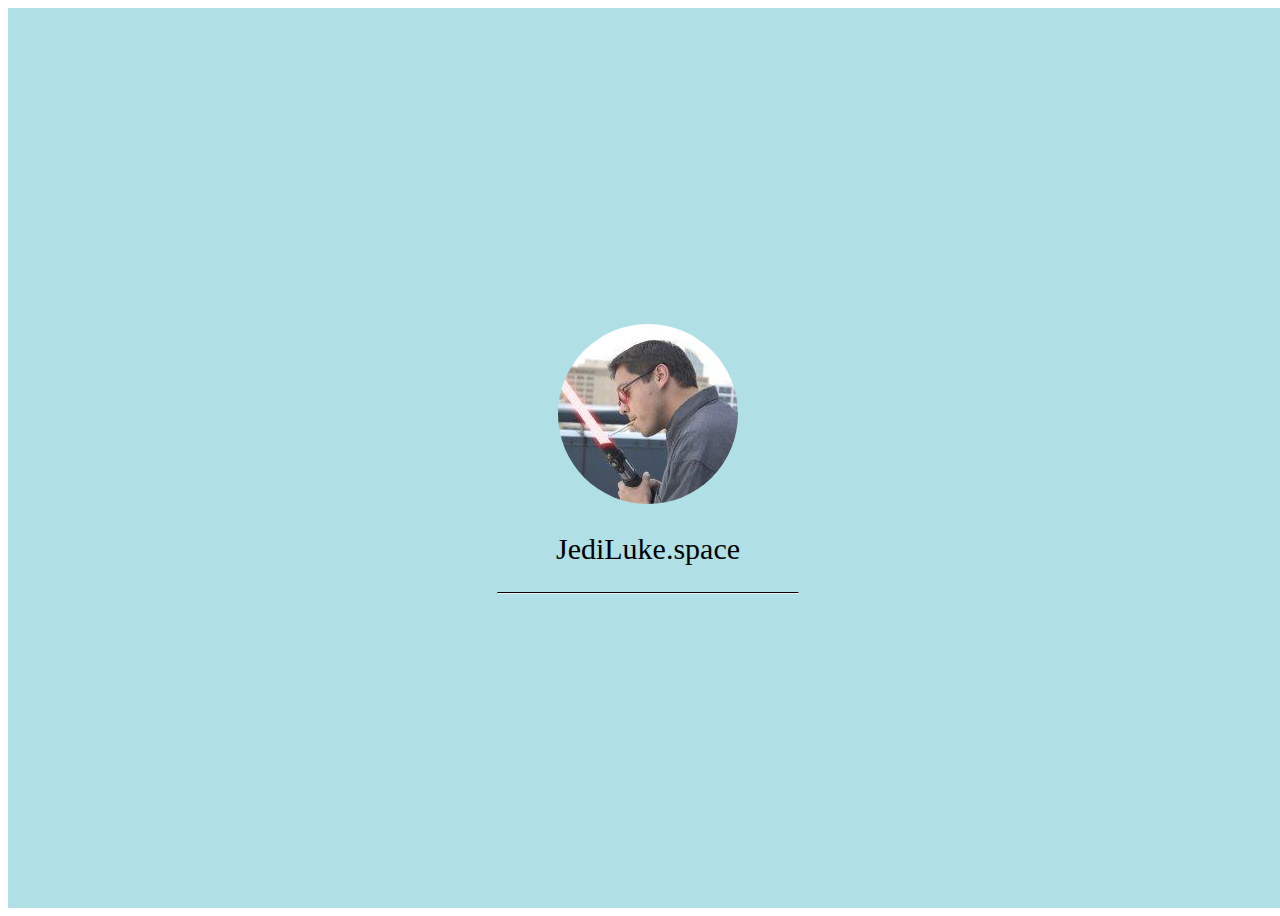
==== index.html @ c32c37ef "Landing page." ====
<!DOCTYPE hmtl>
<html lang="en">
<head>
    <script>
        prompt("This is coded by Grace. Enter your name to view the page.");
    </script>
<style>
    div {
      background-color: powderblue;
    }

    .flex-container {
    	display:flex;
    	flex-direction: column; 
    	margin:0; 
    	width: 100vw; 
    	height:100vh; 
    	align-items:center; 
    	justify-content:center;
        }
    .flex-container > div {
    	width: 100vw;
    	margin: 10px;
    	text-align: center;
    	line-height: 50px;
    	font-size: 30px;
    	font-family: Lato;
    	}
    	
    hr.line {
		border-top: 1px solid black;		
		}
	img {
		border-radius: 50%;
	}
</style>
</head>
<body>
<div class="flex-container">
    <div><img src="images/mainImage.jpg"></div>
    <div>JediLuke.space</div>
    <hr class="line" width="300px">
   </div>

</body>
</html>
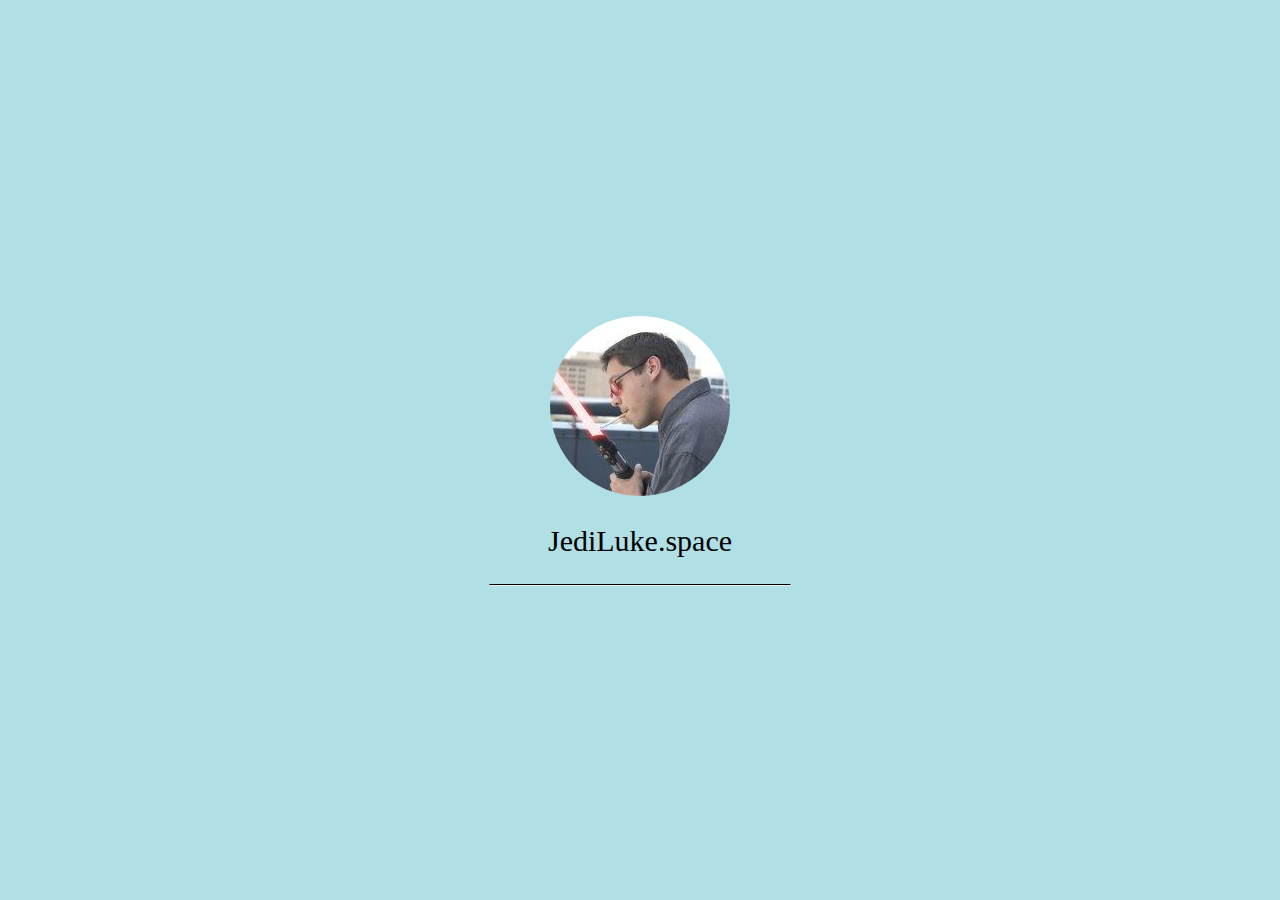
==== commit d7c85240: "Fixed body margin and alert message." ====
--- a/index.html
+++ b/index.html
@@ -1,46 +1,14 @@
 <!DOCTYPE hmtl>
 <html lang="en">
 <head>
-    <script>
-        prompt("This is coded by Grace. Enter your name to view the page.");
-    </script>
-<style>
-    div {
-      background-color: powderblue;
-    }
-
-    .flex-container {
-    	display:flex;
-    	flex-direction: column; 
-    	margin:0; 
-    	width: 100vw; 
-    	height:100vh; 
-    	align-items:center; 
-    	justify-content:center;
-        }
-    .flex-container > div {
-    	width: 100vw;
-    	margin: 10px;
-    	text-align: center;
-    	line-height: 50px;
-    	font-size: 30px;
-    	font-family: Lato;
-    	}
-    	
-    hr.line {
-		border-top: 1px solid black;		
-		}
-	img {
-		border-radius: 50%;
-	}
-</style>
+    <meta charset="utf-8">
+    <title>JediLuke</title>
+    <link rel="stylesheet" href="css/styles.css">
 </head>
 <body>
 <div class="flex-container">
     <div><img src="images/mainImage.jpg"></div>
     <div>JediLuke.space</div>
-    <hr class="line" width="300px">
-   </div>
-
+    <hr class="line" width="300px">    
 </body>
 </html>
--- a/css/styles.css
+++ b/css/styles.css
@@ -0,0 +1,32 @@
+body {
+        margin: 0;
+        padding: 0;
+    }
+    div {
+      background-color: powderblue;
+    }
+
+    .flex-container {
+    	display:flex;
+    	flex-direction: column; 
+    	margin:0; 
+    	width: 100vw; 
+    	height:100vh; 
+    	align-items:center; 
+    	justify-content:center;
+        }
+    .flex-container > div {
+    	width: 100vw;
+    	margin: 10px;
+    	text-align: center;
+    	line-height: 50px;
+    	font-size: 30px;
+    	font-family: Lato;
+    	}
+    	
+    hr.line {
+		border-top: 1px solid black;		
+		}
+	img {
+		border-radius: 50%;
+	}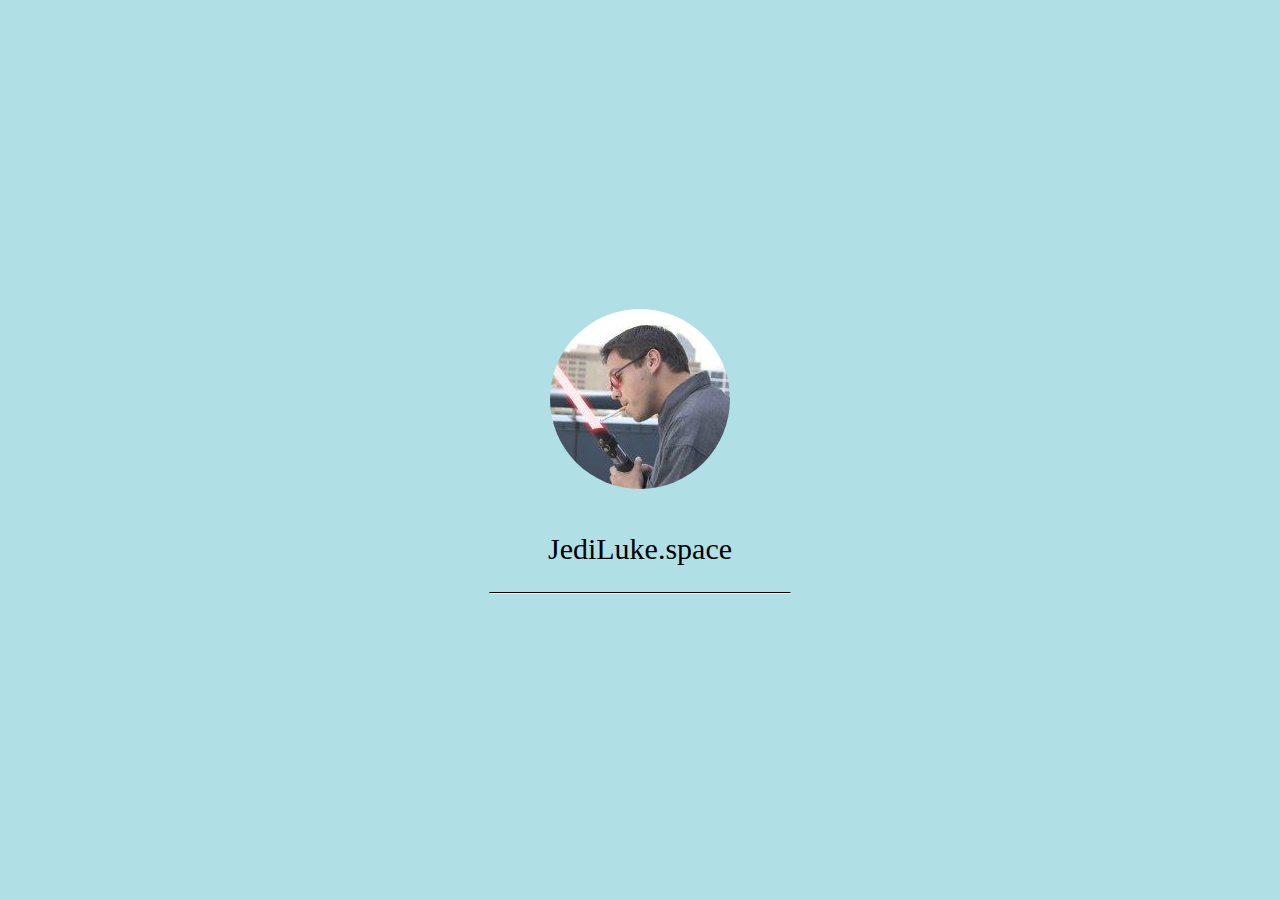
==== commit 553c60d0: "Fixed a typo in the index html." ====
--- a/index.html
+++ b/index.html
@@ -1,4 +1,4 @@
-<!DOCTYPE hmtl>
+<!DOCTYPE html>
 <html lang="en">
 <head>
     <meta charset="utf-8">
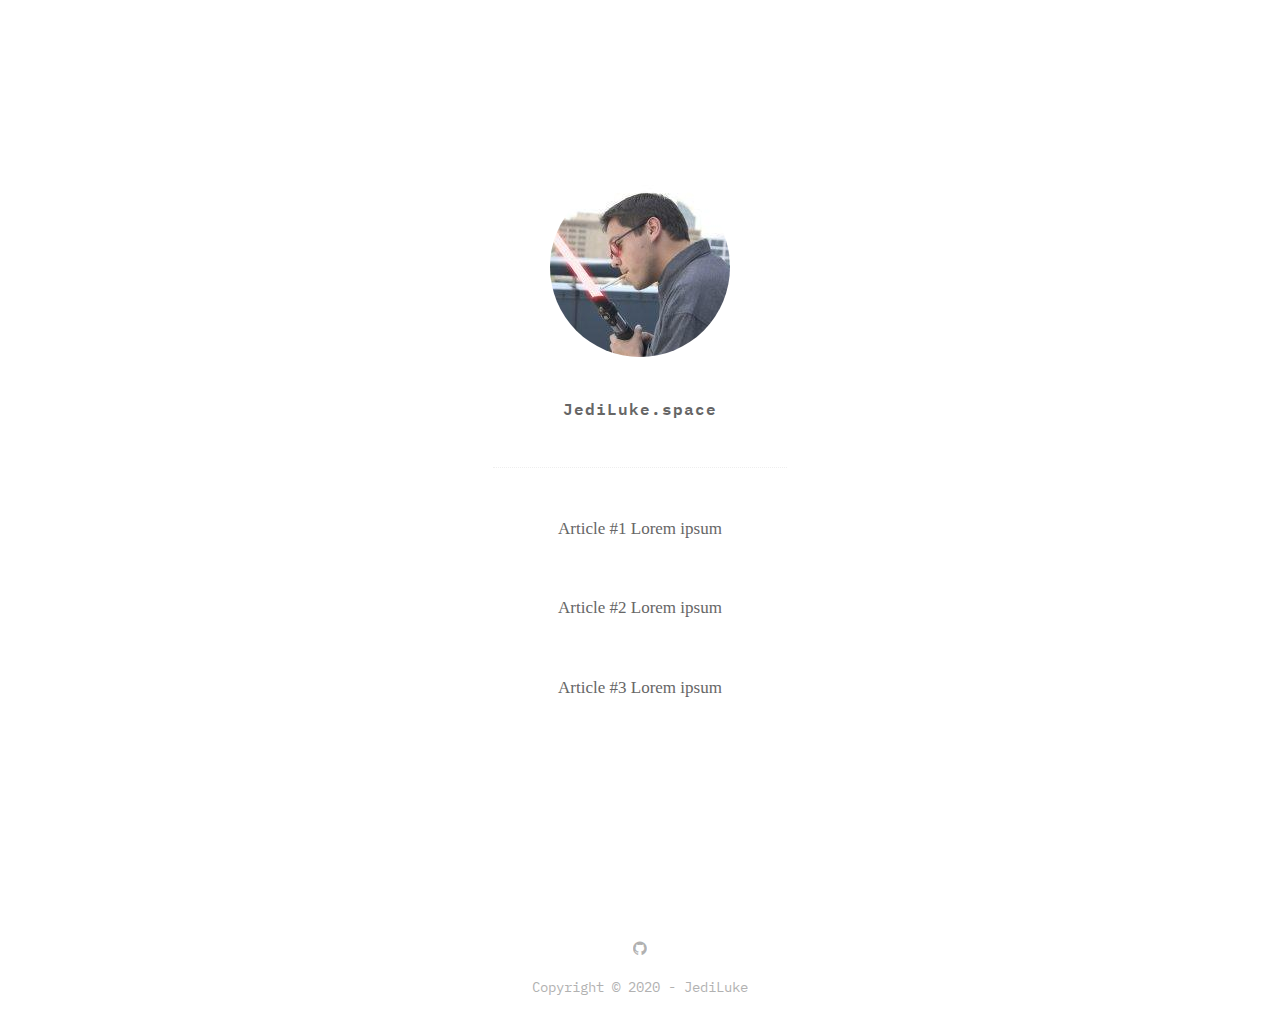
==== commit 87b07682: "Modified the layout, added the article links and footer." ====
--- a/index.html
+++ b/index.html
@@ -1,14 +1,43 @@
 <!DOCTYPE html>
 <html lang="en">
 <head>
-    <meta charset="utf-8">
-    <title>JediLuke</title>
-    <link rel="stylesheet" href="css/styles.css">
+    <meta http-equiv="X-UA-Compatible" content="IE=edge">
+        <title>JediLuke</title>
+        <meta name="description" content="">
+        <meta name="viewport" content="width=device-width, initial-scale=1">
+        <link rel="stylesheet" href="css/styles.css">
+        <link rel="stylesheet" href="https://cdnjs.cloudflare.com/ajax/libs/font-awesome/4.7.0/css/font-awesome.min.css">
+        <link href="https://fonts.googleapis.com/css2?family=IBM+Plex+Mono&display=swap" rel="stylesheet">
 </head>
 <body>
-<div class="flex-container">
-    <div><img src="images/mainImage.jpg"></div>
-    <div>JediLuke.space</div>
-    <hr class="line" width="300px">    
-</body>
+<div class="profile">
+	<section id="wrapper">
+		<header id="header">
+    		<a href="https://github.com/JediLuke"><img src="images/mainImage.jpg" alt="avatar"></a>
+    		<h1>JediLuke.space</h1>
+        </header>
+      </section>
+      <div>
+        <section id="wrapper-list" class="home">
+          <ul id="post-list">
+            <li>
+              <a href=""><h2>Article #1 Lorem ipsum</h2></a>
+            </li>
+            <li>
+              <a href=""><h2>Article #2 Lorem ipsum</h2></a>
+            </li>
+            <li>
+              <a href=""><h2>Article #3 Lorem ipsum</h2></a>
+            </li>
+          </ul>
+        </section>
+      </div>
+    </div>
+    <footer id="footer">
+      <section class="social">
+        <a href="https://github.com/JediLuke" class="fa fa-github"></a>
+      </section>
+      <p class="copyright">Copyright &#169; 2020 - JediLuke</p>
+    </footer>
+  </body>
 </html>
--- a/css/styles.css
+++ b/css/styles.css
@@ -1,32 +1,173 @@
+* {
+  box-sizing: border-box;
+  margin: 0;
+  padding: 0;  
+  font-family: Merriweather, "IBM Plex Mono", sans-serif, Monospace;  
+}
+
 body {
-        margin: 0;
-        padding: 0;
-    }
-    div {
-      background-color: powderblue;
-    }
+  color: #666;
+  line-height: 1.7;
+  margin: 0;
+  padding: 0;
+}
 
-    .flex-container {
-    	display:flex;
-    	flex-direction: column; 
-    	margin:0; 
-    	width: 100vw; 
-    	height:100vh; 
-    	align-items:center; 
-    	justify-content:center;
-        }
-    .flex-container > div {
-    	width: 100vw;
-    	margin: 10px;
-    	text-align: center;
-    	line-height: 50px;
-    	font-size: 30px;
-    	font-family: Lato;
-    	}
-    	
-    hr.line {
-		border-top: 1px solid black;		
-		}
-	img {
-		border-radius: 50%;
-	}+header {
+  border: 0;
+  font-size: 100%;
+  /*font: inherit;*/
+  vertical-align: baseline;
+  margin: 0;
+  padding: 0;
+}
+
+footer {
+  margin: 0;
+  padding: 0;  
+}
+
+section {
+  border: 0;
+  /*font-size: 100%;*/
+  font: inherit;
+  vertical-align: baseline;
+  margin: 0;
+  padding: 0;
+}
+
+header h1 {
+  font-family: "IBM plex mono", Monospace;
+  font-weight: 600;
+  font-size: 16px;
+  letter-spacing: 1px;
+  padding-top: 10px;
+  padding-bottom: 20px;
+}
+
+img {
+  border-radius: 50%;
+  padding: 20px 0px 20px 0px;
+  margin: 0;
+}
+
+ul {
+  display: block;
+  border: 0;
+  font-size: 100%;
+  font: inherit;
+  margin: 0;
+  padding: 0;
+  list-style: none;
+}
+
+/*li {
+  padding: 10px;
+  position: relative;
+  background: url(dots.png) bottom left repeat-x;
+}*/
+
+.profile {
+  display: flex;
+  flex-direction: column;
+  margin: 0;
+  width: 100vw;
+  height: 100vh;
+  align-items: center;
+  justify-content: center;
+}
+
+.home {
+  max-width: 600px;
+  margin: 0 auto;
+  padding: 0px 40px 20px 40px;
+}
+
+#wrapper {  
+  max-width: 600px;
+  margin: 0 auto;
+  padding: 0px 40px 0px 40px; 
+}
+
+#wrapper-list {  
+  margin: 0;  
+  border-top:1px dotted #eee;
+}
+
+#header {
+  margin: 0;
+  padding: 25px 30px 25px 30px;
+  text-align: center;
+  position: relative;
+}
+
+#post-list {
+  padding: 20px 25px 20px 25px;
+}
+
+#post-list h2 {
+    font-family: "Merriweather Sans";
+    font-weight: 300;
+    font-size: 17px;
+    line-height: 1.5em;
+    color: #666;
+    max-width: 400px;
+    margin-top: 2px
+    letter-spacing: 2px;    
+}
+
+#post-list a {
+  color: #666;  
+  text-decoration: none;  
+  padding: 20px;
+}
+
+#post-list a:hover {
+  color: rgba(0, 136, 169, 1);
+  transition: all 0.2s ease-in;
+}
+
+#footer {
+  padding-top: 20px;  
+  margin-top: 0;
+  display: flex;
+  flex-direction: column;
+  justify-content: center;
+  align-items: center;
+}
+
+.copyright {
+  color: #666;
+  opacity: .5;
+  font-family: "IBM Plex Mono", Monospace;
+  font-size: 14px;
+  font-weight: 400;
+  display: flex;
+  justify-content: center;
+  align-items: center;
+  text-align: center;
+  margin-bottom: 10px;
+}
+
+.social { 
+  display: flex;
+  flex-direction: row;
+  justify-content: center;
+  margin: 0;
+  border-radius: 50%;
+  /*box-shadow: inset 0 1px 0 #eee;*/
+}
+
+.fa {  
+  color: #666;  
+  padding: 20px;
+  font-size: 30px;
+  text-decoration: none;
+  border-radius: 50%;
+  opacity: 0.5;
+  margin: 0;
+}
+
+.fa:hover {
+  color: rgba(0, 136, 169);
+  opacity: 0.8;
+}
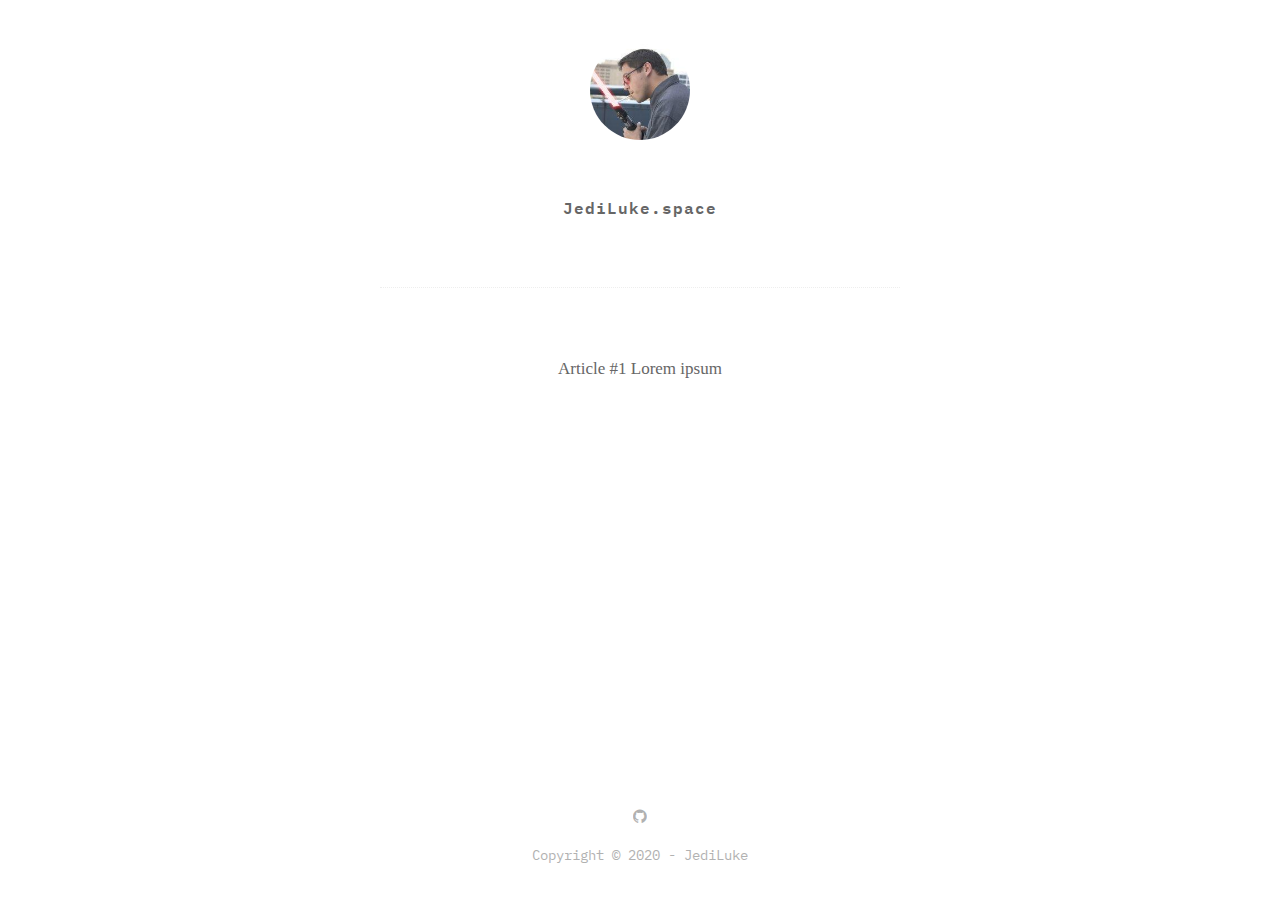
==== commit 4bc28ca0: "Made the footer stick to the bottom of the page." ====
--- a/index.html
+++ b/index.html
@@ -9,35 +9,31 @@
         <link rel="stylesheet" href="https://cdnjs.cloudflare.com/ajax/libs/font-awesome/4.7.0/css/font-awesome.min.css">
         <link href="https://fonts.googleapis.com/css2?family=IBM+Plex+Mono&display=swap" rel="stylesheet">
 </head>
-<body>
-<div class="profile">
-	<section id="wrapper">
+<body><main class="content">
+      <!----<header>
+      <nav class="main-nav">
+      <button href="" class="button">Subscribe</button></header>
+      </nav> -->
+      <section id="wrapper">
 		<header id="header">
     		<a href="https://github.com/JediLuke"><img src="images/mainImage.jpg" alt="avatar"></a>
     		<h1>JediLuke.space</h1>
         </header>
       </section>
-      <div>
-        <section id="wrapper-list" class="home">
-          <ul id="post-list">
-            <li>
-              <a href=""><h2>Article #1 Lorem ipsum</h2></a>
-            </li>
-            <li>
-              <a href=""><h2>Article #2 Lorem ipsum</h2></a>
-            </li>
-            <li>
-              <a href=""><h2>Article #3 Lorem ipsum</h2></a>
-            </li>
-          </ul>
-        </section>
-      </div>
-    </div>
-    <footer id="footer">
+      <section id="post-list" class="home">
+        <ul id="list">
+          <li>
+            <a href=""><h2>Article #1 Lorem ipsum</h2></a>
+          </li>
+        </ul>
+      </section>
+    </main>
+    <footer>
       <section class="social">
         <a href="https://github.com/JediLuke" class="fa fa-github"></a>
+
+        <p class="copyright">Copyright &#169; 2020 - JediLuke</p>
       </section>
-      <p class="copyright">Copyright &#169; 2020 - JediLuke</p>
     </footer>
   </body>
 </html>
--- a/css/styles.css
+++ b/css/styles.css
@@ -1,138 +1,169 @@
 * {
   box-sizing: border-box;
-  margin: 0;
-  padding: 0;  
-  font-family: Merriweather, "IBM Plex Mono", sans-serif, Monospace;  
-}
-
-body {
-  color: #666;
-  line-height: 1.7;
-  margin: 0;
-  padding: 0;
-}
-
-header {
-  border: 0;
-  font-size: 100%;
-  /*font: inherit;*/
-  vertical-align: baseline;
-  margin: 0;
-  padding: 0;
-}
-
-footer {
-  margin: 0;
-  padding: 0;  
-}
-
-section {
-  border: 0;
-  /*font-size: 100%;*/
-  font: inherit;
-  vertical-align: baseline;
-  margin: 0;
-  padding: 0;
+}
+
+html,body{
+    margin: 0;
+}
+header, section, article, footer, p,main,h1,h2,h3,h4{
+    margin: 0;
+    padding: 0;
+}
+
+html{
+    height: 100%;
+}
+
+body{    
+    height: 100vh;
+    font-family: Merriweather, "IBM Plex Mono", sans-serif, Monospace;
+    color: #666;
+    line-height: 1.7;
+    
+    display: flex;
+    flex-direction: column;
+}
+
+body > section, header, img, ul, li {
+    width: 100%;
+    margin: 0;
+    justify-content: center;
+    align-items: center;
+    text-align: center;
+}
+
+section header > h1{
+    padding:1rem 0 1rem 0;  
+    font-size:1rem;
+}
+
+section{
+    display: block;
+    width:100%;
+    padding:0 1rem 1rem 1rem;
+    margin:0 auto;
+    margin-bottom:0;
+}
+body>header, body>footer{
+    background:#fff;
+    color:#666;
+    padding:1rem 0;
+    text-align: center;
+    margin-top:0;
 }
 
 header h1 {
-  font-family: "IBM plex mono", Monospace;
-  font-weight: 600;
-  font-size: 16px;
-  letter-spacing: 1px;
-  padding-top: 10px;
-  padding-bottom: 20px;
-}
-
-img {
-  border-radius: 50%;
-  padding: 20px 0px 20px 0px;
-  margin: 0;
+    font-family: "IBM plex mono", Monospace;
+    font-weight: 600;
+    font-size: 16px;
+    letter-spacing: 1px;
+    padding-top: 20px;
+    padding-bottom: 20px;
+    text-align: center;    
+    
+}
+
+img {  
+    width: 100px;
+    height: 100px;
+    border-radius: 50%;
+    margin-top: 40px;
+    margin-bottom: 30px;
 }
 
 ul {
-  display: block;
-  border: 0;
-  font-size: 100%;
-  font: inherit;
-  margin: 0;
-  padding: 0;
-  list-style: none;
-}
-
-/*li {
-  padding: 10px;
-  position: relative;
-  background: url(dots.png) bottom left repeat-x;
-}*/
-
-.profile {
-  display: flex;
-  flex-direction: column;
-  margin: 0;
-  width: 100vw;
-  height: 100vh;
-  align-items: center;
-  justify-content: center;
+    display: block;
+    border: 0;
+    font-size: 100%;
+    font: inherit;
+    margin: 0;
+    padding: 0;
+    list-style: none;
+}
+
+a {
+    color: #666;  
+    text-decoration: none;  
+    padding: 20px;
+}
+
+.main-nav {
+    padding: 10px 20px 0;
+    /* max-width: 600px; */
+    /* width: 100%; */
+    background: #fff;
+    background: rgba(255,255,255,.90);
+    margin: 0 auto;
+    text-align: right;
+    /* position: fixed; */
+    z-index: 100
+}
+
+.button {
+    background: #5badf0;
+    color: #fff;
+    font-family: "Merriweather Sans";
+    font-weight: bold;    
+    padding: 7px 10px 7px;    
+    border-radius: 5px;
+    border: none;
+    margin-bottom: 10px;    
+    font-size: 14px; 
+    line-height: 1.35;
+}
+
+main {
+    margin: 0;
+    padding: 0;
+}
+
+.content{
+    flex:1 0 auto;
+   /* flex-grow: 1;
+    flex-shrink: 0;
+    flex-basis: auto;*/
 }
 
 .home {
-  max-width: 600px;
-  margin: 0 auto;
-  padding: 0px 40px 20px 40px;
-}
-
-#wrapper {  
-  max-width: 600px;
-  margin: 0 auto;
-  padding: 0px 40px 0px 40px; 
-}
-
-#wrapper-list {  
-  margin: 0;  
-  border-top:1px dotted #eee;
-}
-
-#header {
-  margin: 0;
-  padding: 25px 30px 25px 30px;
-  text-align: center;
-  position: relative;
-}
-
-#post-list {
-  padding: 20px 25px 20px 25px;
-}
-
-#post-list h2 {
+    margin: 0 auto;
+    padding: 0px 40px 20px 40px;
+}
+
+#header {    
+    border-bottom: 1px dotted #eee;
+    margin-bottom: 40px;
+    padding-bottom: 50px;
+    text-align: center;
+    position: relative;
+    
+}
+
+#post-list {  
+    margin: 0;  
+    justify-content: center;
+    align-items: center;
+    text-align: center;
+}
+
+#list {    
+    margin: 0;
+    padding: 0px 30px 0px 30px;
+}
+
+#list h2 {
     font-family: "Merriweather Sans";
     font-weight: 300;
     font-size: 17px;
     line-height: 1.5em;
     color: #666;
-    max-width: 400px;
     margin-top: 2px
     letter-spacing: 2px;    
 }
 
-#post-list a {
-  color: #666;  
-  text-decoration: none;  
-  padding: 20px;
-}
-
-#post-list a:hover {
-  color: rgba(0, 136, 169, 1);
-  transition: all 0.2s ease-in;
-}
-
-#footer {
-  padding-top: 20px;  
-  margin-top: 0;
-  display: flex;
-  flex-direction: column;
-  justify-content: center;
-  align-items: center;
+#wrapper {      
+    padding: 0px 40px 0px;
+    max-width: 600px;
+    margin: 0 auto;
 }
 
 .copyright {
@@ -141,33 +172,33 @@
   font-family: "IBM Plex Mono", Monospace;
   font-size: 14px;
   font-weight: 400;
-  display: flex;
-  justify-content: center;
   align-items: center;
   text-align: center;
-  margin-bottom: 10px;
+  margin-bottom: 0;
 }
 
 .social { 
-  display: flex;
-  flex-direction: row;
-  justify-content: center;
   margin: 0;
-  border-radius: 50%;
+  text-align: center;
+  color: #666;
   /*box-shadow: inset 0 1px 0 #eee;*/
 }
 
 .fa {  
-  color: #666;  
-  padding: 20px;
-  font-size: 30px;
-  text-decoration: none;
-  border-radius: 50%;
-  opacity: 0.5;
-  margin: 0;
-}
-
-.fa:hover {
-  color: rgba(0, 136, 169);
-  opacity: 0.8;
-}
+    color: #666;  
+    padding: 20px;
+    font-size: 30px;
+    text-decoration: none;
+    border-radius: 50%;
+    opacity: 0.5;
+    margin: 0;
+  }
+  
+  .fa:hover {
+    color: rgba(0, 136, 169);
+    opacity: 0.8;
+  }
+
+
+
+
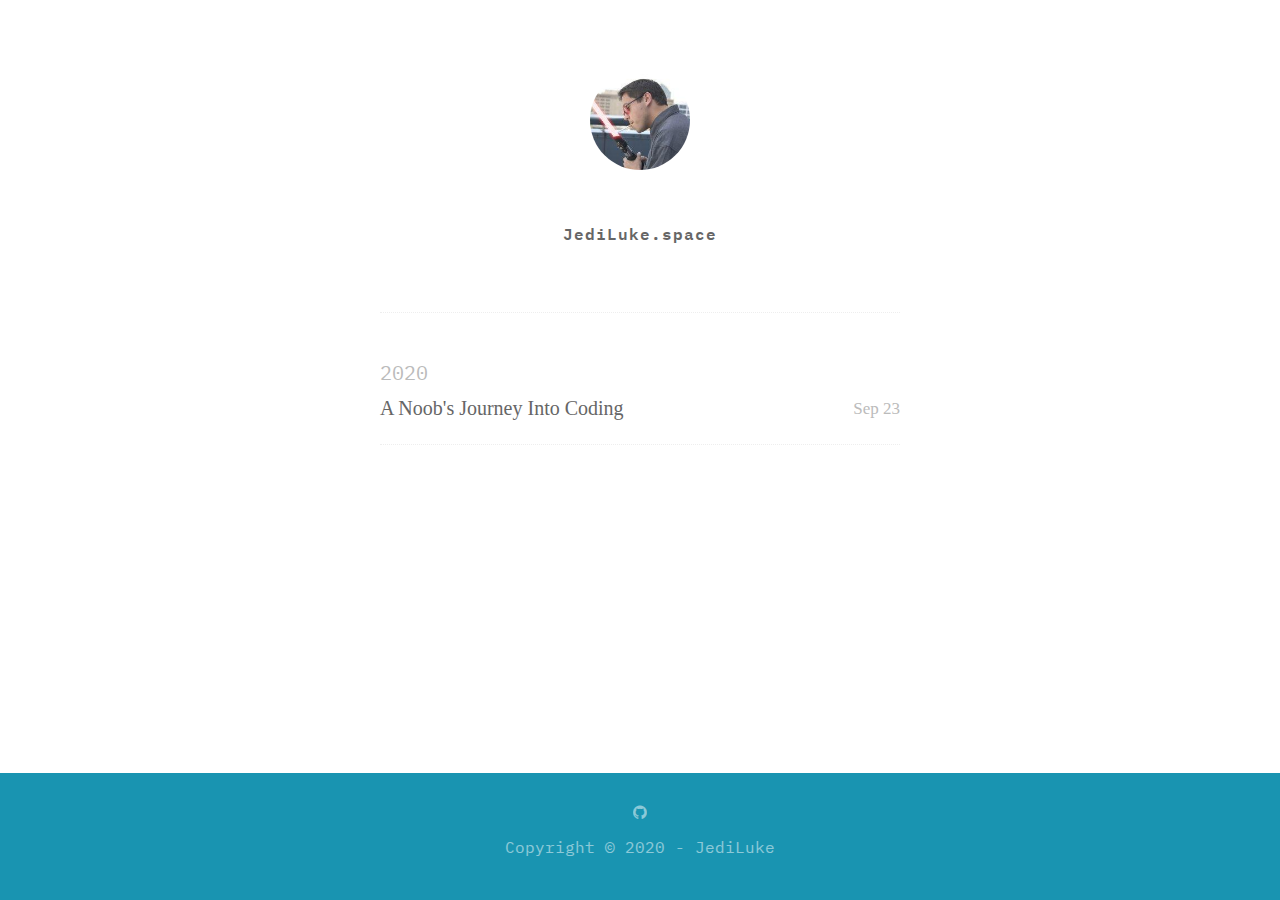
==== commit f6d93ce4: "Added a colored footer and a year the article published in the homepage." ====
--- a/index.html
+++ b/index.html
@@ -5,30 +5,43 @@
         <title>JediLuke</title>
         <meta name="description" content="">
         <meta name="viewport" content="width=device-width, initial-scale=1">
+        <link rel="apple-touch-icon" sizes="180x180" href="images/apple-touch-icon.png">
+        <link rel="icon" type="image/png" sizes="32x32" href="images/favicon-32x32.png">
+        <link rel="icon" type="image/png" sizes="16x16" href="images/favicon-16x16.png">
+        <link rel="manifest" href="images/site.webmanifest">
         <link rel="stylesheet" href="css/styles.css">
         <link rel="stylesheet" href="https://cdnjs.cloudflare.com/ajax/libs/font-awesome/4.7.0/css/font-awesome.min.css">
         <link href="https://fonts.googleapis.com/css2?family=IBM+Plex+Mono&display=swap" rel="stylesheet">
 </head>
-<body><main class="content">
+<body>
+    <main class="content">
       <!----<header>
       <nav class="main-nav">
-      <button href="" class="button">Subscribe</button></header>
-      </nav> -->
+      <button href="" class="button">Subscribe</button>
+      </nav> </header>-->
       <section id="wrapper">
-		<header id="header">
-    		<a href="https://github.com/JediLuke"><img src="images/mainImage.jpg" alt="avatar"></a>
-    		<h1>JediLuke.space</h1>
+        <header id="header">
+          <a href="https://github.com/JediLuke"
+            ><img src="images/mainImage.jpg" alt="avatar"
+          /></a>
+          <h1>JediLuke.space</h1>
         </header>
       </section>
+
       <section id="post-list" class="home">
         <ul id="list">
           <li>
-            <a href=""><h2>Article #1 Lorem ipsum</h2></a>
-          </li>
+            <aside class="year">2020</aside>
+            <aside class="dates">Sep 23</aside>
+            <a href="blog/a-noobs-journey-into-coding"
+              >A Noob's Journey Into Coding
+              <h2></h2
+            ></a>
+          </li>          
         </ul>
       </section>
     </main>
-    <footer>
+    <footer class="footer">
       <section class="social">
         <a href="https://github.com/JediLuke" class="fa fa-github"></a>
 
--- a/css/styles.css
+++ b/css/styles.css
@@ -1,192 +1,295 @@
 * {
-  box-sizing: border-box;
-}
-
-html,body{
-    margin: 0;
-}
-header, section, article, footer, p,main,h1,h2,h3,h4{
-    margin: 0;
-    padding: 0;
-}
-
-html{
-    height: 100%;
-}
-
-body{    
-    height: 100vh;
-    font-family: Merriweather, "IBM Plex Mono", sans-serif, Monospace;
-    color: #666;
-    line-height: 1.7;
-    
-    display: flex;
-    flex-direction: column;
-}
-
-body > section, header, img, ul, li {
-    width: 100%;
-    margin: 0;
-    justify-content: center;
-    align-items: center;
-    text-align: center;
-}
-
-section header > h1{
-    padding:1rem 0 1rem 0;  
-    font-size:1rem;
-}
-
-section{
-    display: block;
-    width:100%;
-    padding:0 1rem 1rem 1rem;
-    margin:0 auto;
-    margin-bottom:0;
-}
-body>header, body>footer{
-    background:#fff;
-    color:#666;
-    padding:1rem 0;
-    text-align: center;
-    margin-top:0;
-}
-
-header h1 {
-    font-family: "IBM plex mono", Monospace;
-    font-weight: 600;
-    font-size: 16px;
-    letter-spacing: 1px;
-    padding-top: 20px;
-    padding-bottom: 20px;
-    text-align: center;    
-    
-}
-
-img {  
-    width: 100px;
-    height: 100px;
-    border-radius: 50%;
-    margin-top: 40px;
-    margin-bottom: 30px;
-}
-
-ul {
-    display: block;
+    box-sizing: border-box;
+  }
+  
+  html,body{
+      margin: 0;
+      padding: 0;
+  }
+  header, section, article, footer, p,main,h1,h2,h3,h4{
+      margin: 0;
+      padding: 0;
+  }
+  
+  html{
+      height: 100%;
+  }
+  
+  body{    
+      height: 100vh;
+      font-family: Merriweather, "IBM Plex Mono", sans-serif, Monospace;
+      font-size: 20xp;
+      color: #666;
+      line-height: 1.5;
+      overflow-x: hidden;
+      
+      display: flex;
+      flex-direction: column;
+  }
+  
+  body > section, header, img , ul, li {
+      width: 100%;
+      margin: 0;
+  }
+  
+  section header > h1{
+      padding:1rem 0 1rem 0;  
+      font-size:1rem;
+  }
+  
+  section{
+      display: block;
+      width:100%;
+      padding:0 1rem 1rem 1rem;
+      margin:0 auto;
+      margin-bottom:0;
+  }
+  body>header, body>footer{
+      background:#fff;
+      color:#666;
+      padding:1rem 0;
+      text-align: center;
+      margin-top:0;
+  }
+  
+  header h1 {
+      font-family: "IBM plex mono", Monospace;
+      font-weight: 600;
+      font-size: 16px;
+      letter-spacing: 1px;
+      padding-top: 20px;
+      padding-bottom: 20px;
+      text-align: center;    
+      
+  }
+  
+  img {  
+      width: 100px;
+      height: 100px;
+      border-radius: 50%;
+      margin-top: 40px;
+      margin-bottom: 30px;
+  }
+  
+  ul {
+      display: block;
+      border: 0;
+      font-size: 100%;
+      font: inherit;
+      margin: 0;
+      padding: 0;
+      list-style: none;
+  }
+
+  p {
     border: 0;
     font-size: 100%;
     font: inherit;
+    vertical-align: baseline;
+    margin: 0;
+    padding-bottom: 25px;
+  }
+  
+  aside {
+      margin:0;
+      padding-left: 20px;
+      vertical-align: center;
+  }
+  
+  #post-list a {
+      display: block;
+      font-size: 20px;
+      color: #666;  
+      text-decoration: none; 
+      font-family: 'Merriweather', serif;
+  }
+  
+  .main-nav {
+      padding: 20px 20px 0;
+      /* max-width: 600px; */
+      /* width: 100%; */
+      background: #fff;
+      background: rgba(255,255,255,.90);
+      margin: 0 auto;
+      text-align: right;
+      /* position: fixed; */
+      z-index: 100
+  }
+  
+  .button {
+      background: rgba(0, 136, 169);
+      color: #fff;
+      font-family: 'Merriweather', serif;
+      font-weight: 300;    
+      padding: 7px 10px 7px;    
+      border-radius: 5px;
+      border: none;
+      margin-bottom: 10px;    
+      font-size: 14px; 
+      line-height: 1.35;
+  }
+  
+  .button:hover {
+      opacity: .9;
+  }
+  
+  main {
+      margin: 0;
+      padding: 0;
+  }
+  
+  .content{
+      flex:1 0 auto;
+     /* flex-grow: 1;
+      flex-shrink: 0;
+      flex-basis: auto;*/
+      margin-bottom: 70px;
+      padding: 30px 30px;
+  }
+  
+  .home {
+      margin: 0 auto;
+      padding: 0px 40px 20px 40px;
+  }
+  
+  #header {    
+      border-bottom: 1px dotted #eee;
+      margin-bottom: 40px;
+      padding-bottom: 50px;
+      text-align: center;
+      position: relative;
+      
+  }
+  
+  #post-list { 
+      margin: 0;  
+  }
+  
+  #list {    
+      display: block;
+      margin: 0;
+      padding: 0px 30px 0px 30px;
+  }
+  
+  
+  #list h2 {
+      font-family: 'Merriweather', serif;
+      font-weight: 300;
+      font-size: 19px;
+      line-height: 1.5em;
+      color: #666;
+      margin-top: 2px
+      letter-spacing: 2px;    
+  }
+  
+  #wrapper {      
+      padding: 0px 40px 0px;
+      max-width: 600px;
+      margin: 0 auto;
+  }
+  
+  #post-list.home {
+    max-width: 600px;
+    margin: 0 auto;
+      padding: 0px 10px 20px 10px;
+  }
+  
+  
+  #post-list li+li {
+    padding-top: 20px;
+    border-top: 1px dotted #eee;
+  }
+  
+  #post-list li:last-child {    
+      border-bottom: 1px dotted #eee;
+  }
+  
+  #post-list li {     
+      display: inline-block;
+      justify-content: center;
+      align-items: center;
+      text-align: left;
+      padding-bottom: 20px;
+  }
+  
+  #post-list .dates {
+    float: right;
+    position: relative;
+    top: 1px;
+    font-weight: 300;
+    font-size: 17px;
+    font-family: 'Merriweather', serif;
+    line-height: 1.8;
+    color: #bbb;
+  }
+  
+  #post-list .year {
+    margin: 0 auto;
+    position: relative;
+    font-size: 20px;
+    font-family: "IBM Plex Mono", monospace;
+    color: #bbb;
+    padding:5px 0 5px;
+  }
+  
+  #list a:hover, #list li:hover .dates, #list li:hover .year{
+      text-decoration: none;
+      color: rgba(0, 136, 169, .9);
+  }
+
+  footer {
+    display: inline-block;
+    justify-content: flex-end;
+    align-items: center;
+    padding: 30px 3%;
+    color: #ffffff;
+    background-color: rgba(0, 136, 169, 0.9);
+  }
+
+  footer >section {
     margin: 0;
     padding: 0;
-    list-style: none;
-}
-
-a {
-    color: #666;  
-    text-decoration: none;  
-    padding: 20px;
-}
-
-.main-nav {
-    padding: 10px 20px 0;
-    /* max-width: 600px; */
-    /* width: 100%; */
-    background: #fff;
-    background: rgba(255,255,255,.90);
-    margin: 0 auto;
-    text-align: right;
-    /* position: fixed; */
-    z-index: 100
-}
-
-.button {
-    background: #5badf0;
+  }
+
+  footer a h1 {
+    /*font-family: "League Spartan", Arial; */
+    font-size: 30px;
+    font-weight: bold;
+    color: #ffffff;
+  }
+
+  .footer {
+    width: 100%;
+    background-color: rgba(0, 136, 169, 0.9);
+  }
+  
+  .social {
+    margin-top: 10px;
+    display: flex;
+    flex-direction: column;
+    justify-content: center;
+  }
+  
+  .copyright {
     color: #fff;
-    font-family: "Merriweather Sans";
-    font-weight: bold;    
-    padding: 7px 10px 7px;    
-    border-radius: 5px;
-    border: none;
-    margin-bottom: 10px;    
-    font-size: 14px; 
-    line-height: 1.35;
-}
-
-main {
-    margin: 0;
-    padding: 0;
-}
-
-.content{
-    flex:1 0 auto;
-   /* flex-grow: 1;
-    flex-shrink: 0;
-    flex-basis: auto;*/
-}
-
-.home {
-    margin: 0 auto;
-    padding: 0px 40px 20px 40px;
-}
-
-#header {    
-    border-bottom: 1px dotted #eee;
-    margin-bottom: 40px;
-    padding-bottom: 50px;
-    text-align: center;
-    position: relative;
-    
-}
-
-#post-list {  
-    margin: 0;  
-    justify-content: center;
+    opacity: 0.5;
+    font-family: "IBM plex mono", Monospace;
+    font-size: 16px;
+    font-weight: 400;
     align-items: center;
     text-align: center;
-}
-
-#list {    
-    margin: 0;
-    padding: 0px 30px 0px 30px;
-}
-
-#list h2 {
-    font-family: "Merriweather Sans";
-    font-weight: 300;
-    font-size: 17px;
-    line-height: 1.5em;
-    color: #666;
-    margin-top: 2px
-    letter-spacing: 2px;    
-}
-
-#wrapper {      
-    padding: 0px 40px 0px;
-    max-width: 600px;
-    margin: 0 auto;
-}
-
-.copyright {
-  color: #666;
-  opacity: .5;
-  font-family: "IBM Plex Mono", Monospace;
-  font-size: 14px;
-  font-weight: 400;
-  align-items: center;
-  text-align: center;
-  margin-bottom: 0;
-}
-
-.social { 
-  margin: 0;
-  text-align: center;
-  color: #666;
-  /*box-shadow: inset 0 1px 0 #eee;*/
-}
-
-.fa {  
-    color: #666;  
-    padding: 20px;
+    margin-top: 10px;
+    margin-bottom: 0;
+  }
+  
+  .copyright:hover {
+    color: rgba(255, 255, 255, 0.9);
+    opacity: 0.8;
+  }
+  
+  .fa {
+    color: #fff;
+    padding: 5px;
     font-size: 30px;
     text-decoration: none;
     border-radius: 50%;
@@ -195,10 +298,9 @@
   }
   
   .fa:hover {
-    color: rgba(0, 136, 169);
+    color: rgba(255, 255, 255, 0.9);
     opacity: 0.8;
   }
-
-
-
-
+  
+  
+  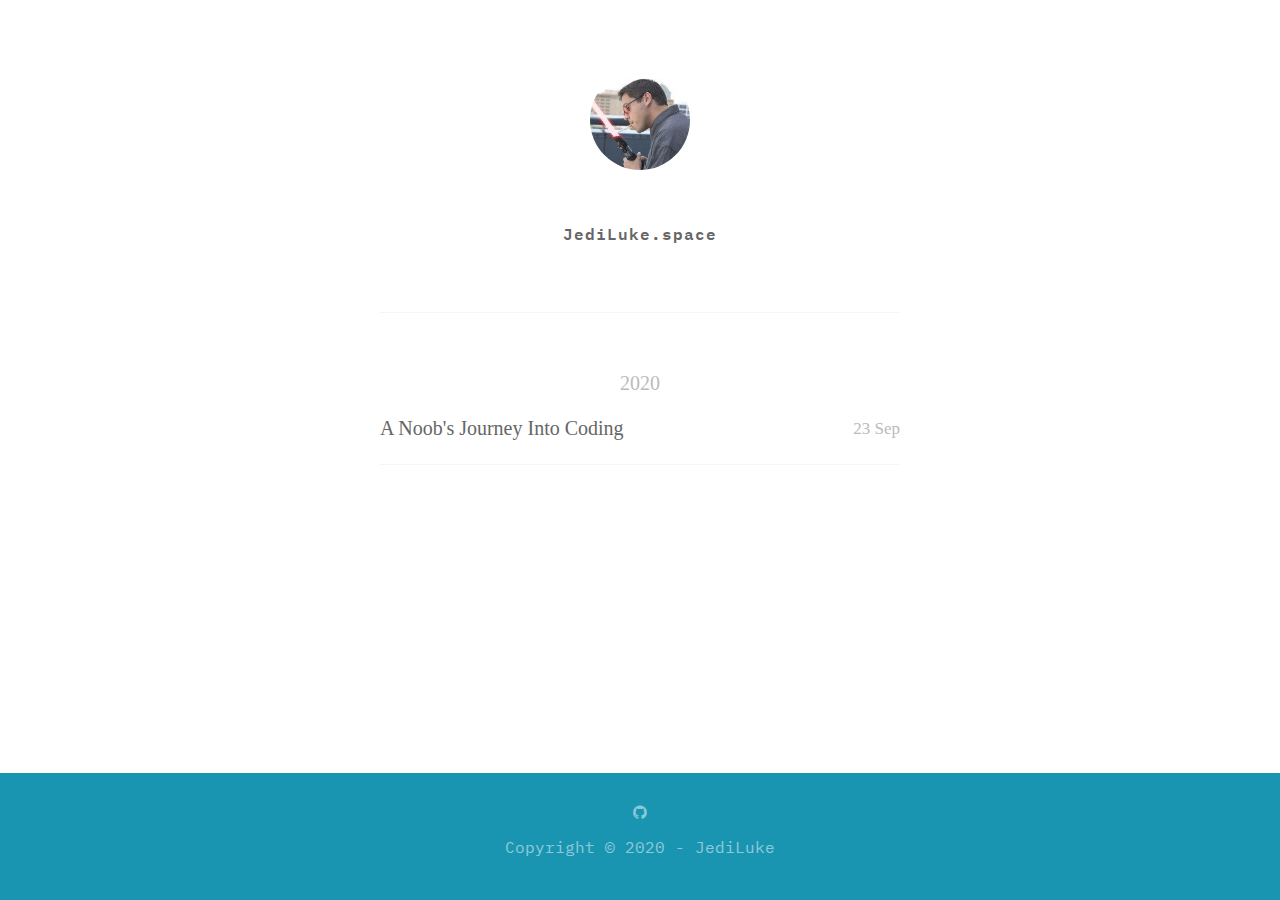
==== commit 3b59b46d: "Centered the year on landing page" ====
--- a/index.html
+++ b/index.html
@@ -32,7 +32,7 @@
         <ul id="list">
           <li>
             <aside class="year">2020</aside>
-            <aside class="dates">Sep 23</aside>
+            <aside class="dates">23 Sep</aside>
             <a href="blog/a-noobs-journey-into-coding"
               >A Noob's Journey Into Coding
               <h2></h2
--- a/css/styles.css
+++ b/css/styles.css
@@ -169,8 +169,7 @@
       display: block;
       margin: 0;
       padding: 0px 30px 0px 30px;
-  }
-  
+  }  
   
   #list h2 {
       font-family: 'Merriweather', serif;
@@ -192,8 +191,7 @@
     max-width: 600px;
     margin: 0 auto;
       padding: 0px 10px 20px 10px;
-  }
-  
+  }  
   
   #post-list li+li {
     padding-top: 20px;
@@ -226,10 +224,11 @@
   #post-list .year {
     margin: 0 auto;
     position: relative;
+    text-align: center;
     font-size: 20px;
-    font-family: "IBM Plex Mono", monospace;
+    font-family: 'Merriweather', serif;
     color: #bbb;
-    padding:5px 0 5px;
+    padding:15px 0 15px;
   }
   
   #list a:hover, #list li:hover .dates, #list li:hover .year{
